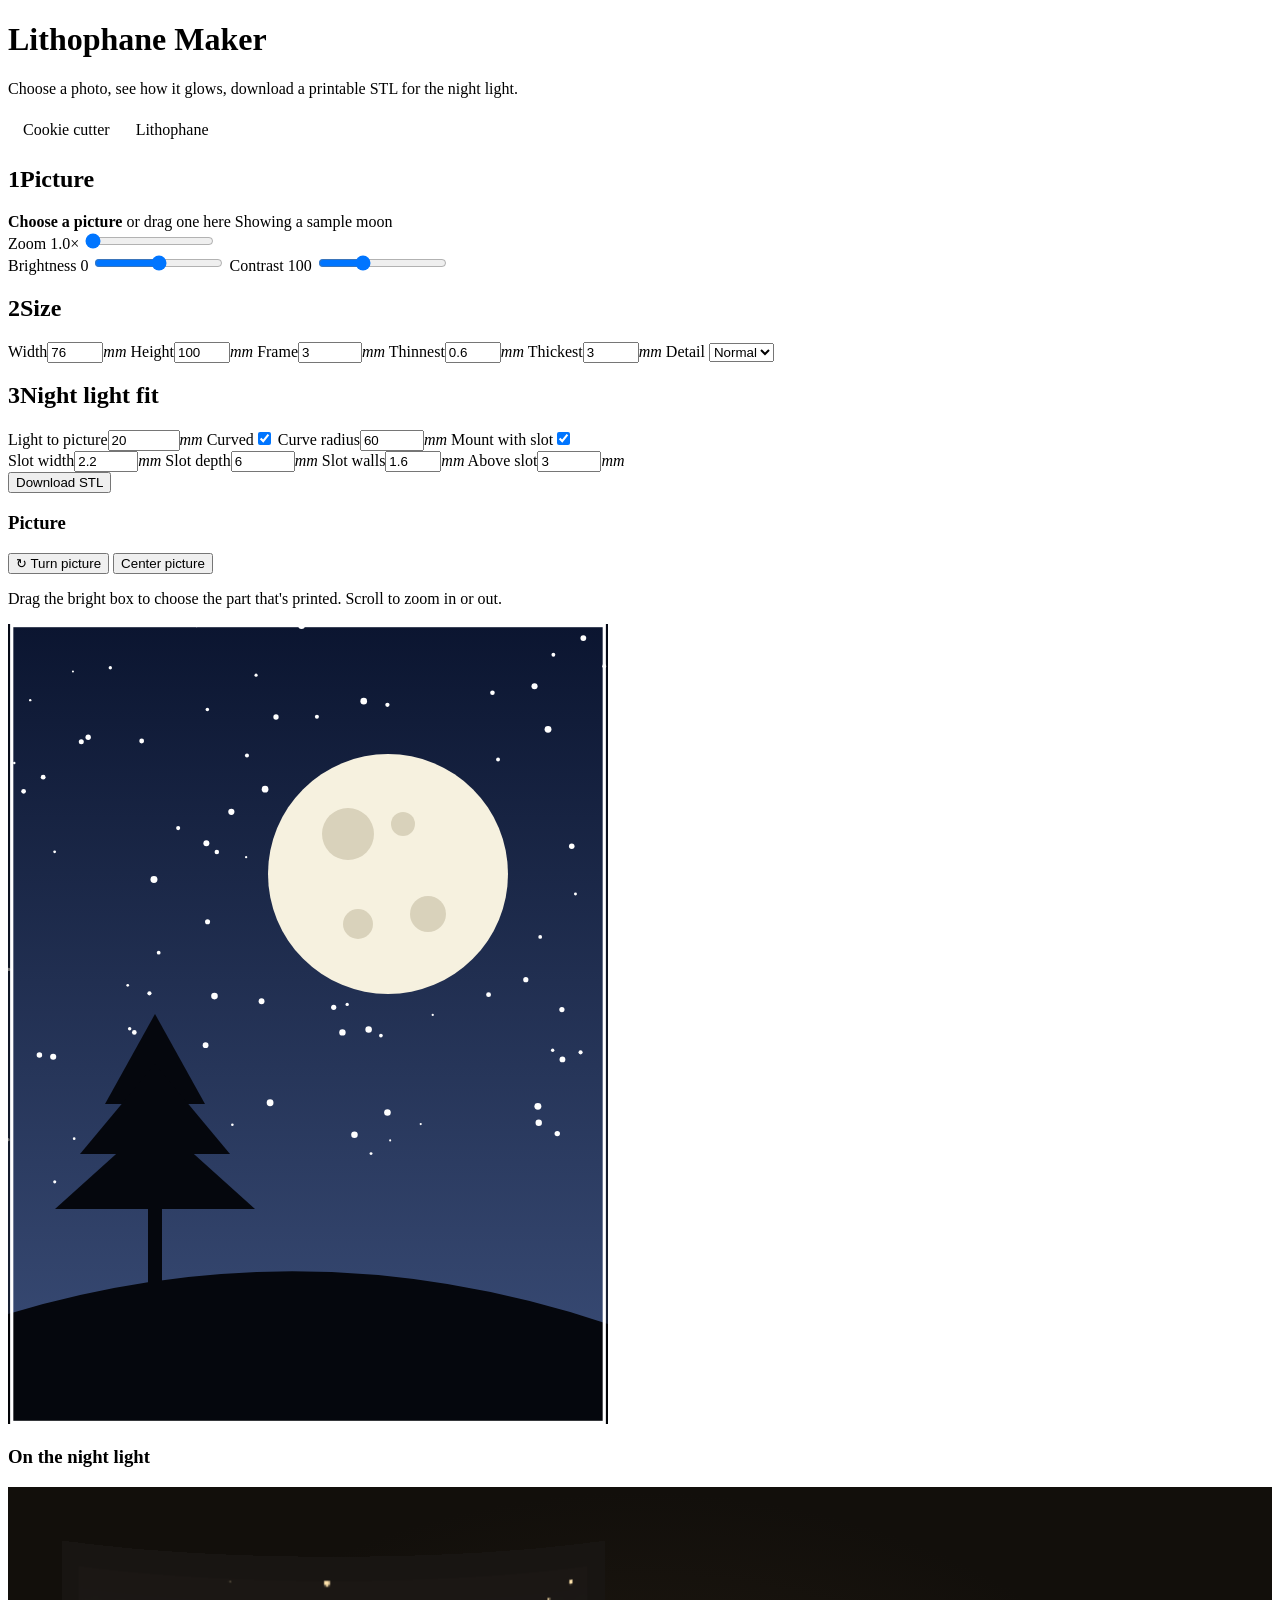
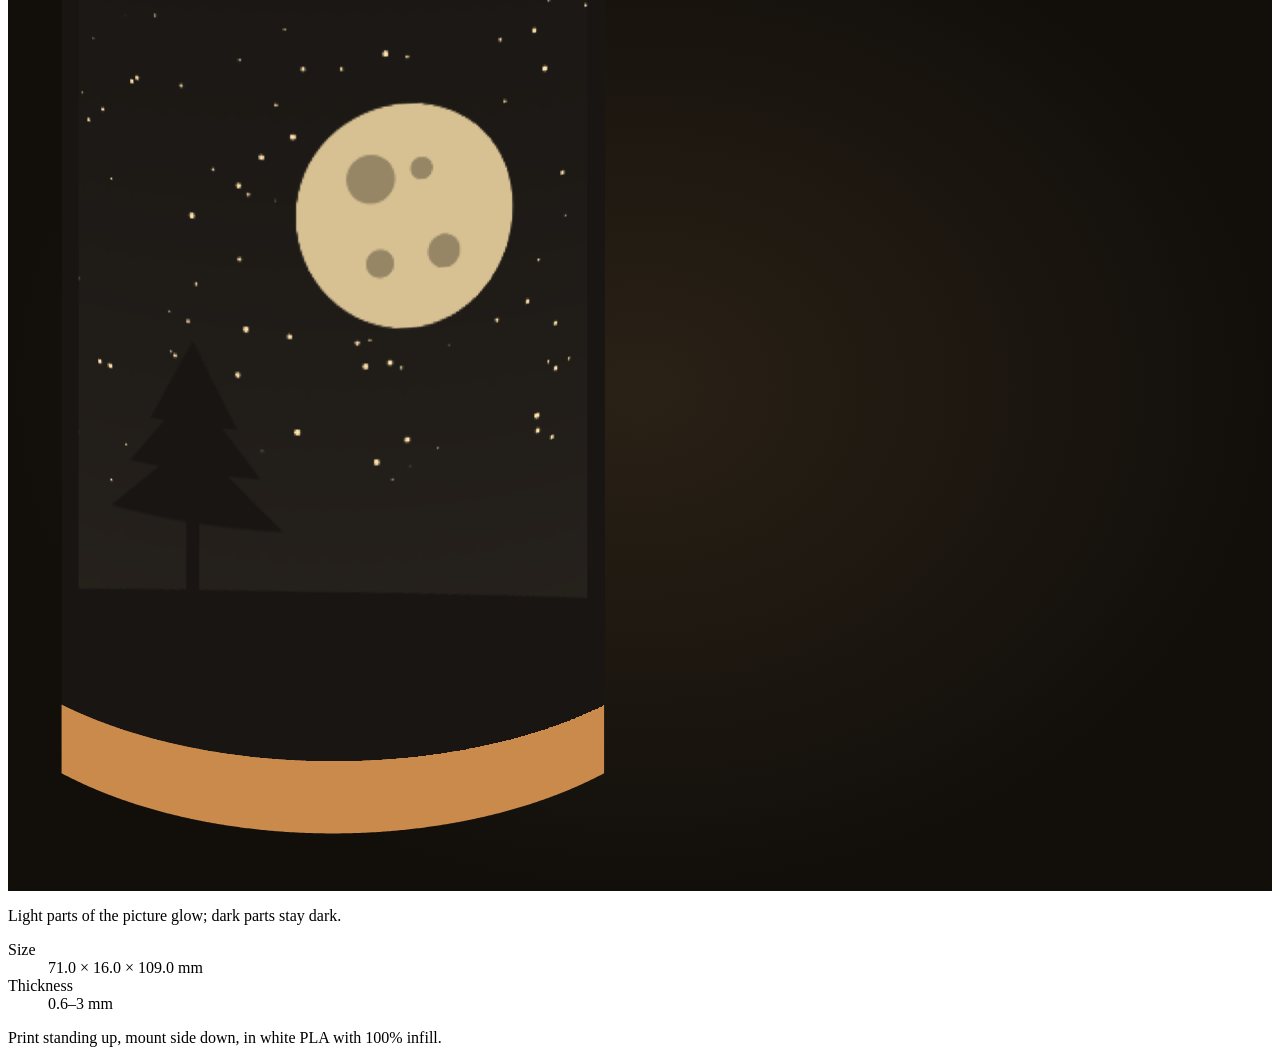
==== Lithophane Maker.html @ f0fc5859 "Add the Lithophane Maker and a menu to switch makers; rename to Print Workshop - New page, Lithophan" ====
<!doctype html>
<html lang="en">
<head>
<meta charset="utf-8">
<meta name="viewport" content="width=device-width, initial-scale=1">
<title>Lithophane Maker</title>
<link rel="preconnect" href="https://fonts.googleapis.com">
<link rel="stylesheet" href="https://fonts.googleapis.com/css2?family=Fraunces:opsz,wght@9..144,500;9..144,700&family=Figtree:wght@400;500;600&family=IBM+Plex+Mono:wght@400;500&display=swap">
<link rel="stylesheet" href="styles.css">
<link rel="stylesheet" href="menu.css">
<link rel="stylesheet" href="lithophane.css">
</head>
<body>
<header class="top">
  <h1>Lithophane Maker</h1>
  <p>Choose a photo, see how it glows, download a printable STL for the night light.</p>
  <nav class="apps" aria-label="Choose a maker">
    <a href="Cookie%20Cutter%20Maker.html">Cookie cutter</a>
    <a href="Lithophane%20Maker.html" aria-current="page">Lithophane</a>
  </nav>
</header>

<main class="layout">
  <!-- Controls -->
  <aside class="controls">
    <section class="step" id="pictureControls">
      <h2><span class="num">1</span>Picture</h2>
      <div class="drop" id="drop" tabindex="0" role="button" aria-label="Choose a picture">
        <img id="thumb" alt="" hidden>
        <div>
          <strong>Choose a picture</strong> <span>or drag one here</span>
          <span id="fname" class="fname">Showing a sample moon</span>
        </div>
      </div>
      <input type="file" id="file" accept="image/*" hidden>

      <label class="field" for="zoom"><span>Zoom <output id="zoomVal">1.0×</output></span>
        <input type="range" id="zoom" min="100" max="400" value="100">
      </label>
      <div class="grid2">
        <label class="field" for="brightness"><span>Brightness <output id="brightVal">0</output></span>
          <input type="range" id="brightness" min="-40" max="40" value="0">
        </label>
        <label class="field" for="contrast"><span>Contrast <output id="contrastVal">100</output></span>
          <input type="range" id="contrast" min="50" max="200" value="100">
        </label>
      </div>
    </section>

    <section class="step" id="sizeControls">
      <h2><span class="num">2</span>Size</h2>
      <div class="grid3">
        <label class="field" for="width"><span>Width</span><span class="unit"><input type="number" id="width" value="76" min="20" max="250" step="1"><i>mm</i></span></label>
        <label class="field" for="height"><span>Height</span><span class="unit"><input type="number" id="height" value="100" min="20" max="250" step="1"><i>mm</i></span></label>
        <label class="field" for="frame"><span>Frame</span><span class="unit"><input type="number" id="frame" value="3" min="0" max="20" step="0.5"><i>mm</i></span></label>
        <label class="field" for="minT" title="Thickness of the brightest parts of the picture"><span>Thinnest</span><span class="unit"><input type="number" id="minT" value="0.6" min="0.3" max="3" step="0.1"><i>mm</i></span></label>
        <label class="field" for="maxT" title="Thickness of the darkest parts of the picture, and of the frame"><span>Thickest</span><span class="unit"><input type="number" id="maxT" value="3" min="1" max="8" step="0.1"><i>mm</i></span></label>
        <label class="field" for="res"><span>Detail</span>
          <select id="res"><option value="0.15">Fine</option><option value="0.2" selected>Normal</option><option value="0.3">Draft</option></select>
        </label>
      </div>
    </section>

    <section class="step" id="fitControls">
      <h2><span class="num">3</span>Night light fit</h2>
      <label class="field" for="distance" title="From the middle of the light to the front of the picture"><span>Light to picture</span><span class="unit"><input type="number" id="distance" value="20" min="0" max="150" step="0.5"><i>mm</i></span></label>
      <label class="switch" title="Bends the picture around the light. Turn off for a flat picture."><span>Curved</span><input type="checkbox" role="switch" id="curved" checked></label>
      <label class="field" for="radius" id="radiusField" title="Smaller bends more; larger is flatter"><span>Curve radius</span><span class="unit"><input type="number" id="radius" value="60" min="10" max="1000" step="1"><i>mm</i></span></label>
      <label class="switch" title="A strip along the bottom with a slot that slides onto the night light."><span>Mount with slot</span><input type="checkbox" role="switch" id="mountOn" checked></label>
      <div id="mountControls" class="grid2">
        <label class="field" for="slotW"><span>Slot width</span><span class="unit"><input type="number" id="slotW" value="2.2" min="0.5" max="10" step="0.1"><i>mm</i></span></label>
        <label class="field" for="slotD" title="How far the night light goes up into the slot"><span>Slot depth</span><span class="unit"><input type="number" id="slotD" value="6" min="1" max="30" step="0.5"><i>mm</i></span></label>
        <label class="field" for="slotWall" title="Plastic on each side of the slot"><span>Slot walls</span><span class="unit"><input type="number" id="slotWall" value="1.6" min="0.8" max="5" step="0.1"><i>mm</i></span></label>
        <label class="field" for="adapter" title="Solid plastic between the top of the slot and the picture"><span>Above slot</span><span class="unit"><input type="number" id="adapter" value="3" min="0.5" max="20" step="0.5"><i>mm</i></span></label>
      </div>
    </section>

    <section class="step save">
      <button class="primary" id="save" type="button">Download STL</button>
      <p class="saved" id="saved"></p>
      <p class="err" id="err" role="alert" hidden></p>
    </section>
  </aside>

  <!-- Previews -->
  <section class="view">
    <header>
      <h3>Picture</h3>
      <div class="toolbar">
        <button class="ghost small" id="turn" type="button" title="Turn the picture a quarter turn clockwise">↻ Turn picture</button>
        <button class="ghost small" id="center" type="button" title="Put the box back in the middle of the picture">Center picture</button>
      </div>
      <p class="hint full">Drag the bright box to choose the part that's printed. Scroll to zoom in or out.</p>
    </header>
    <div class="canvas-box checker drag"><canvas id="photo"></canvas></div>
  </section>

  <section class="view">
    <header><h3>On the night light</h3></header>
    <div class="canvas-box night"><canvas id="onLight"></canvas></div>
    <footer>
      <p class="hint">Light parts of the picture glow; dark parts stay dark.</p>
      <dl class="stats" id="stats"></dl>
      <p class="hint">Print standing up, mount side down, in white PLA with 100% infill.</p>
    </footer>
  </section>
</main>

<script src="js/lithophane/picture.js"></script>
<script src="js/lithophane/thickness.js"></script>
<script src="js/lithophane/mesh.js"></script>
<script src="js/lithophane/stl.js"></script>
<script src="js/lithophane/preview.js"></script>
<script src="js/lithophane/app.js"></script>
</body>
</html>
---- menu.css ----
/* The menu in the page header that switches between the makers. Shared by every maker page,
   on top of styles.css. */
.apps {
  margin-left: auto; align-self: center;
  display: flex; gap: 2px; padding: 3px;
  background: var(--panel); border: 1px solid var(--line); border-radius: 9px;
}
.apps a {
  padding: 4px 12px; border-radius: 6px;
  font: 600 13px var(--font-body); color: var(--muted); text-decoration: none; white-space: nowrap;
}
.apps a:hover { color: var(--ink); background: var(--field); }
.apps a[aria-current="page"] { background: var(--ink); color: var(--panel); }
---- lithophane.css ----
/* The Lithophane Maker's own colors, on top of styles.css (shared with the Cookie Cutter Maker).
   Both previews sit on a dark "night" background. */
:root {
  --night: #120f0b;
  --night-glow: #2a2116;
  --mount: #c98a4b;
}
@media (prefers-color-scheme: dark) {
  :root:not([data-theme="light"]) { --night: #0b0907; --night-glow: #201a12; --mount: #b77a3e; }
}
:root[data-theme="dark"] { --night: #0b0907; --night-glow: #201a12; --mount: #b77a3e; }

.night { background: radial-gradient(ellipse at center, var(--night-glow) 0%, var(--night) 70%); }
.drag canvas { cursor: grab; touch-action: none; } /* touch-action: dragging moves the picture instead of scrolling */
.drag canvas.dragging { cursor: grabbing; }
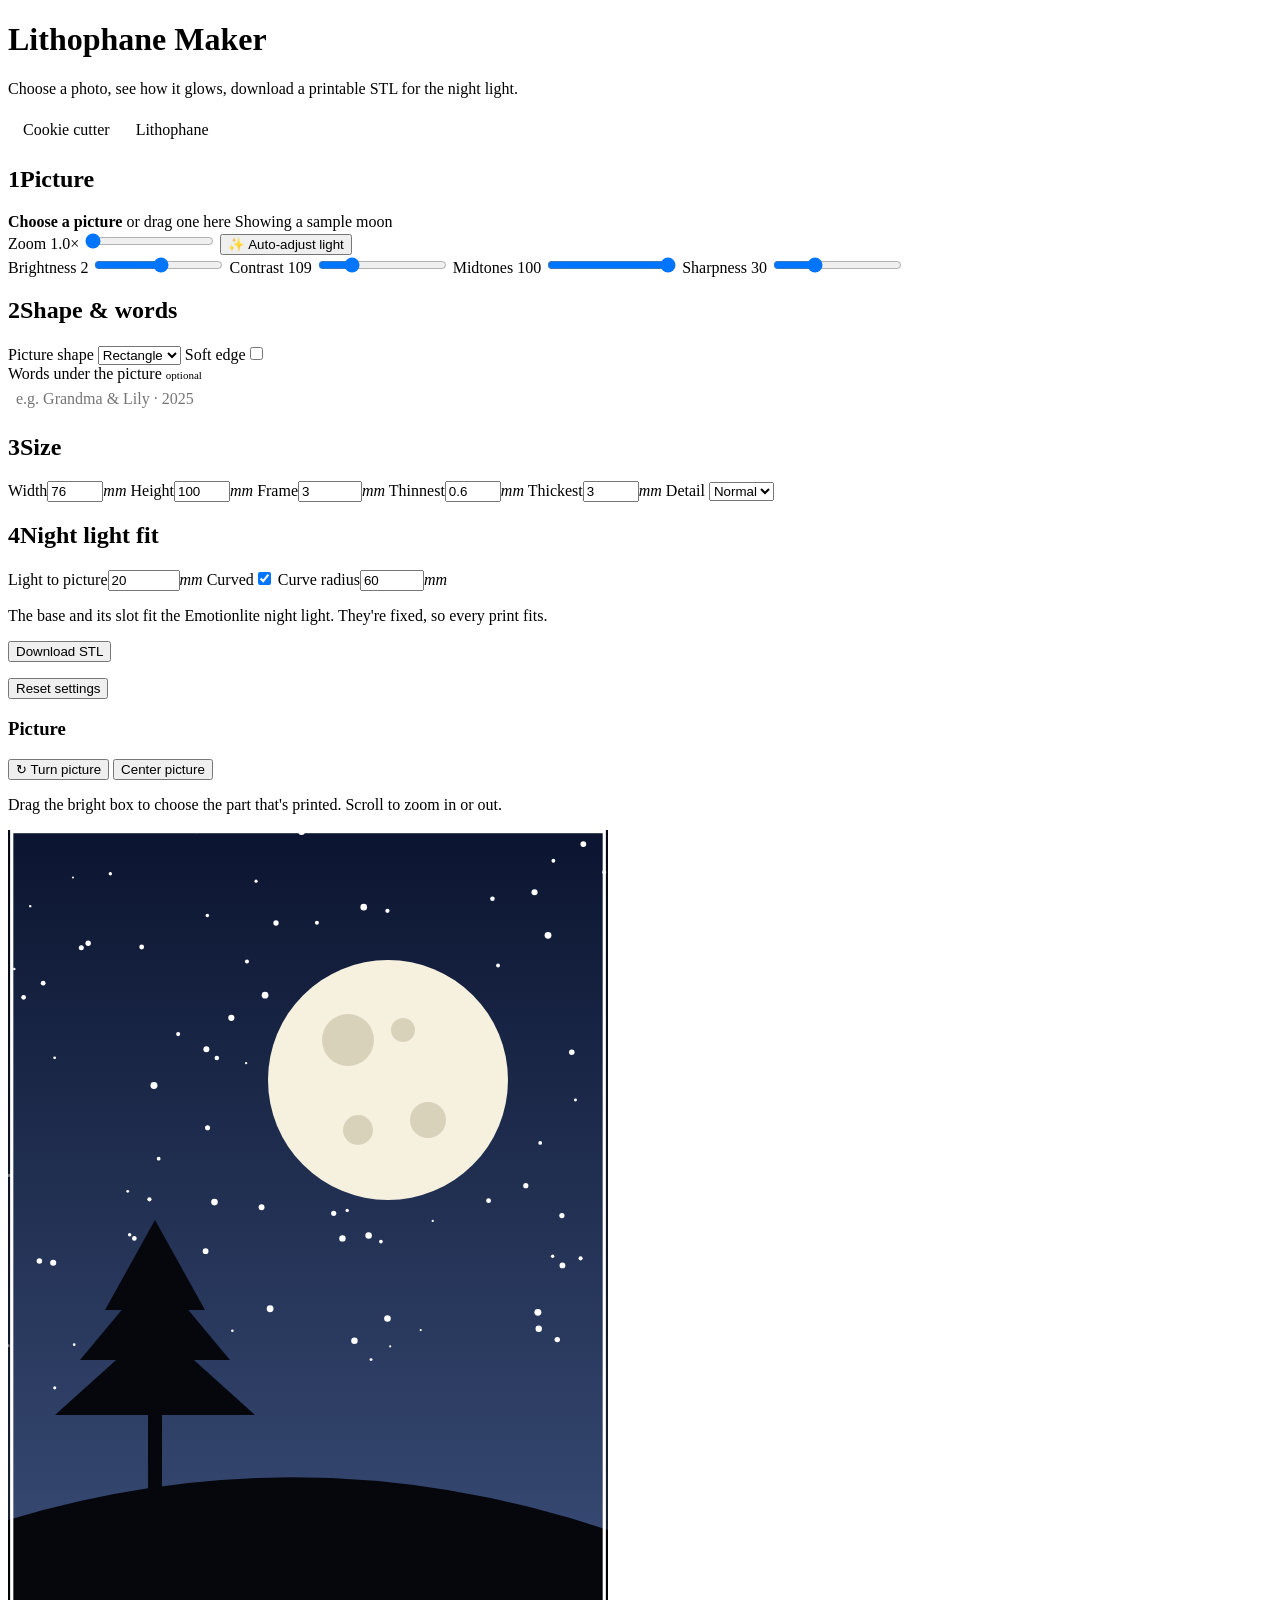
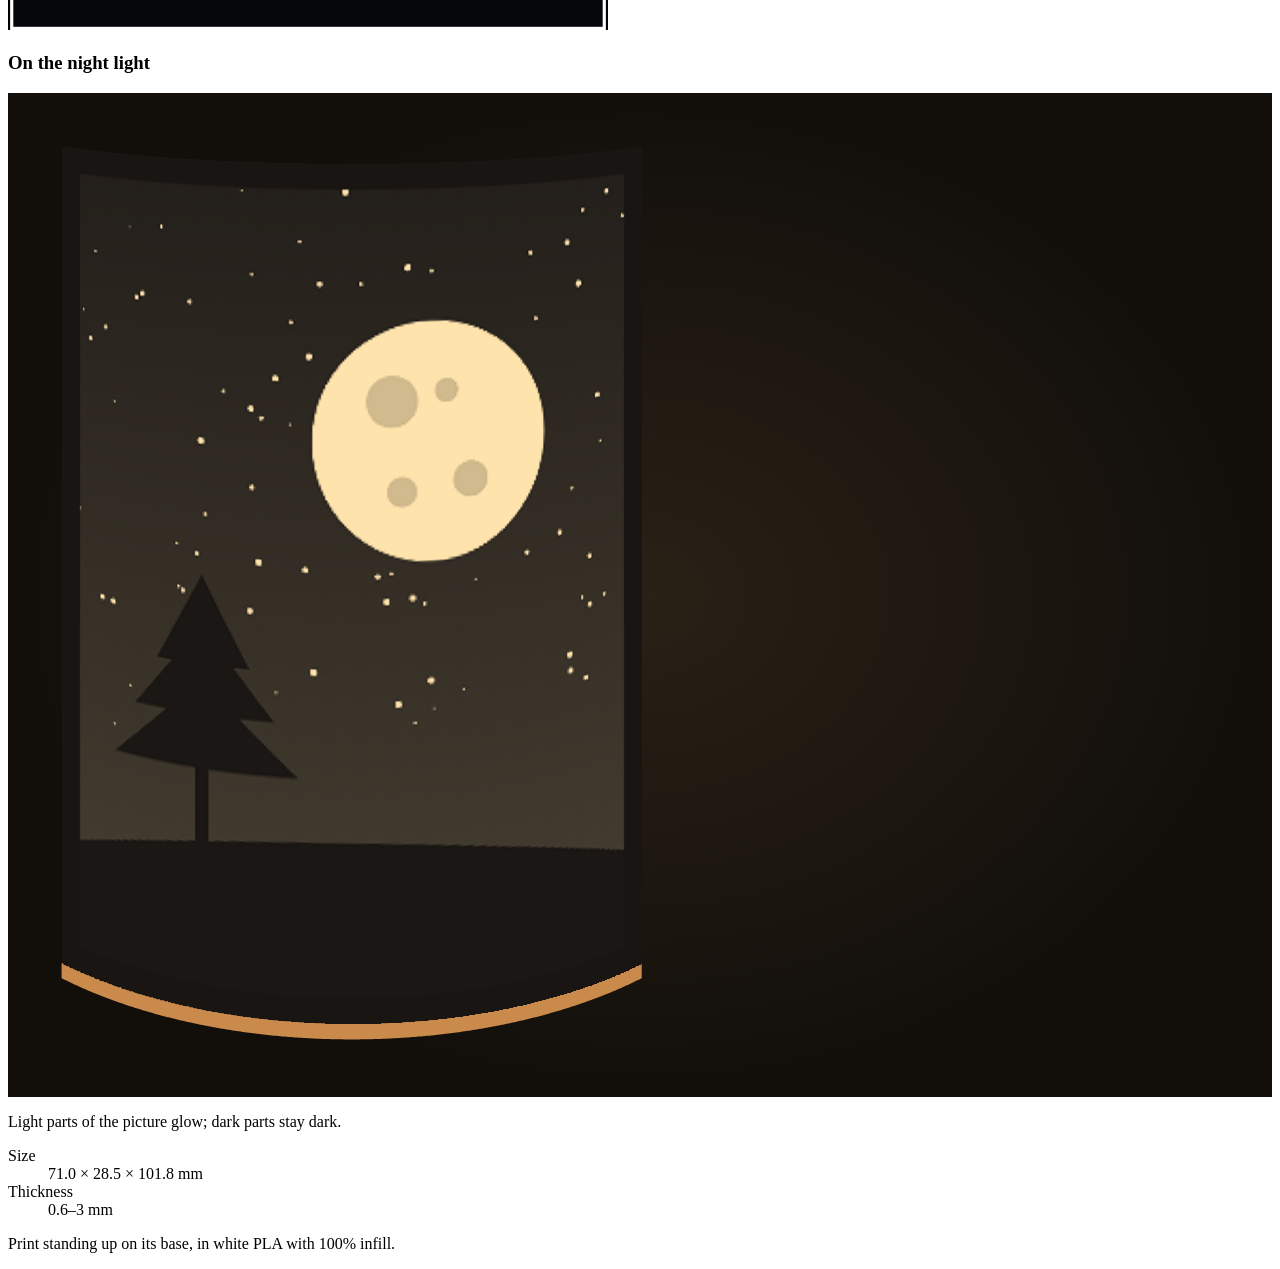
==== commit 3580bb05: "Lithophane: night light base, portrait features; remember settings Base that attaches to the night l" ====
--- a/Lithophane Maker.html
+++ b/Lithophane Maker.html
@@ -35,20 +35,40 @@
       <input type="file" id="file" accept="image/*" hidden>
 
       <label class="field" for="zoom"><span>Zoom <output id="zoomVal">1.0×</output></span>
-        <input type="range" id="zoom" min="100" max="400" value="100">
+        <input type="range" id="zoom" min="100" max="400" value="100" data-forget>
       </label>
+      <button class="ghost" id="auto" type="button" title="Sets Brightness, Contrast and Midtones for this picture. Done for you when you choose a picture.">✨ Auto-adjust light</button>
       <div class="grid2">
         <label class="field" for="brightness"><span>Brightness <output id="brightVal">0</output></span>
-          <input type="range" id="brightness" min="-40" max="40" value="0">
+          <input type="range" id="brightness" min="-60" max="60" value="0" data-forget>
         </label>
         <label class="field" for="contrast"><span>Contrast <output id="contrastVal">100</output></span>
-          <input type="range" id="contrast" min="50" max="200" value="100">
+          <input type="range" id="contrast" min="50" max="300" value="100" data-forget>
+        </label>
+        <label class="field" for="midtones" title="Lightens or darkens faces and other middle greys, without changing black and white"><span>Midtones <output id="midVal">0</output></span>
+          <input type="range" id="midtones" min="-100" max="100" value="0" data-forget>
+        </label>
+        <label class="field" for="sharpness" title="Makes eyes, hair and edges crisper"><span>Sharpness <output id="sharpVal">30</output></span>
+          <input type="range" id="sharpness" min="0" max="100" value="30">
         </label>
       </div>
     </section>
 
+    <section class="step" id="shapeControls">
+      <h2><span class="num">2</span>Shape &amp; words</h2>
+      <div class="grid2">
+        <label class="field" for="shape"><span>Picture shape</span>
+          <select id="shape"><option value="rect" selected>Rectangle</option><option value="oval">Oval</option><option value="heart">Heart</option></select>
+        </label>
+        <label class="switch" title="Fades the picture into the frame instead of a sharp edge"><span>Soft edge</span><input type="checkbox" role="switch" id="soft"></label>
+      </div>
+      <label class="field" for="text"><span>Words under the picture <small>optional</small></span>
+        <input type="text" id="text" maxlength="40" placeholder="e.g. Grandma &amp; Lily · 2025" data-forget>
+      </label>
+    </section>
+
     <section class="step" id="sizeControls">
-      <h2><span class="num">2</span>Size</h2>
+      <h2><span class="num">3</span>Size</h2>
       <div class="grid3">
         <label class="field" for="width"><span>Width</span><span class="unit"><input type="number" id="width" value="76" min="20" max="250" step="1"><i>mm</i></span></label>
         <label class="field" for="height"><span>Height</span><span class="unit"><input type="number" id="height" value="100" min="20" max="250" step="1"><i>mm</i></span></label>
@@ -62,23 +82,18 @@
     </section>
 
     <section class="step" id="fitControls">
-      <h2><span class="num">3</span>Night light fit</h2>
+      <h2><span class="num">4</span>Night light fit</h2>
       <label class="field" for="distance" title="From the middle of the light to the front of the picture"><span>Light to picture</span><span class="unit"><input type="number" id="distance" value="20" min="0" max="150" step="0.5"><i>mm</i></span></label>
       <label class="switch" title="Bends the picture around the light. Turn off for a flat picture."><span>Curved</span><input type="checkbox" role="switch" id="curved" checked></label>
       <label class="field" for="radius" id="radiusField" title="Smaller bends more; larger is flatter"><span>Curve radius</span><span class="unit"><input type="number" id="radius" value="60" min="10" max="1000" step="1"><i>mm</i></span></label>
-      <label class="switch" title="A strip along the bottom with a slot that slides onto the night light."><span>Mount with slot</span><input type="checkbox" role="switch" id="mountOn" checked></label>
-      <div id="mountControls" class="grid2">
-        <label class="field" for="slotW"><span>Slot width</span><span class="unit"><input type="number" id="slotW" value="2.2" min="0.5" max="10" step="0.1"><i>mm</i></span></label>
-        <label class="field" for="slotD" title="How far the night light goes up into the slot"><span>Slot depth</span><span class="unit"><input type="number" id="slotD" value="6" min="1" max="30" step="0.5"><i>mm</i></span></label>
-        <label class="field" for="slotWall" title="Plastic on each side of the slot"><span>Slot walls</span><span class="unit"><input type="number" id="slotWall" value="1.6" min="0.8" max="5" step="0.1"><i>mm</i></span></label>
-        <label class="field" for="adapter" title="Solid plastic between the top of the slot and the picture"><span>Above slot</span><span class="unit"><input type="number" id="adapter" value="3" min="0.5" max="20" step="0.5"><i>mm</i></span></label>
-      </div>
+      <p class="hint">The base and its slot fit the Emotionlite night light. They're fixed, so every print fits.</p>
     </section>
 
     <section class="step save">
       <button class="primary" id="save" type="button">Download STL</button>
       <p class="saved" id="saved"></p>
       <p class="err" id="err" role="alert" hidden></p>
+      <button class="ghost small reset" id="resetSettings" type="button" title="Your settings are remembered on this computer. This puts back the original ones.">Reset settings</button>
     </section>
   </aside>
 
@@ -101,16 +116,18 @@
     <footer>
       <p class="hint">Light parts of the picture glow; dark parts stay dark.</p>
       <dl class="stats" id="stats"></dl>
-      <p class="hint">Print standing up, mount side down, in white PLA with 100% infill.</p>
+      <p class="hint">Print standing up on its base, in white PLA with 100% infill.</p>
     </footer>
   </section>
 </main>
 
 <script src="js/lithophane/picture.js"></script>
+<script src="js/lithophane/shapes.js"></script>
 <script src="js/lithophane/thickness.js"></script>
 <script src="js/lithophane/mesh.js"></script>
 <script src="js/lithophane/stl.js"></script>
 <script src="js/lithophane/preview.js"></script>
 <script src="js/lithophane/app.js"></script>
+<script src="js/remember.js"></script>
 </body>
 </html>
--- a/menu.css
+++ b/menu.css
@@ -1,5 +1,5 @@
-/* The menu in the page header that switches between the makers. Shared by every maker page,
-   on top of styles.css. */
+/* Shared by every maker page, on top of styles.css: the menu in the page header that switches
+   between the makers, and the Reset settings button (js/remember.js). */
 .apps {
   margin-left: auto; align-self: center;
   display: flex; gap: 2px; padding: 3px;
@@ -11,3 +11,4 @@
 }
 .apps a:hover { color: var(--ink); background: var(--field); }
 .apps a[aria-current="page"] { background: var(--ink); color: var(--panel); }
+.step.save .reset { justify-self: center; }
--- a/lithophane.css
+++ b/lithophane.css
@@ -11,5 +11,13 @@
 :root[data-theme="dark"] { --night: #0b0907; --night-glow: #201a12; --mount: #b77a3e; }
 
 .night { background: radial-gradient(ellipse at center, var(--night-glow) 0%, var(--night) 70%); }
+/* a text box, styled like styles.css's number boxes */
+input[type=text] {
+  width: 100%; min-width: 0; height: 32px; padding: 0 8px;
+  border: 1px solid var(--line); border-radius: 7px;
+  background: var(--field); color: var(--ink); font: 500 13px var(--font-body);
+}
+.field small { font-size: 11px; }
+
 .drag canvas { cursor: grab; touch-action: none; } /* touch-action: dragging moves the picture instead of scrolling */
 .drag canvas.dragging { cursor: grabbing; }
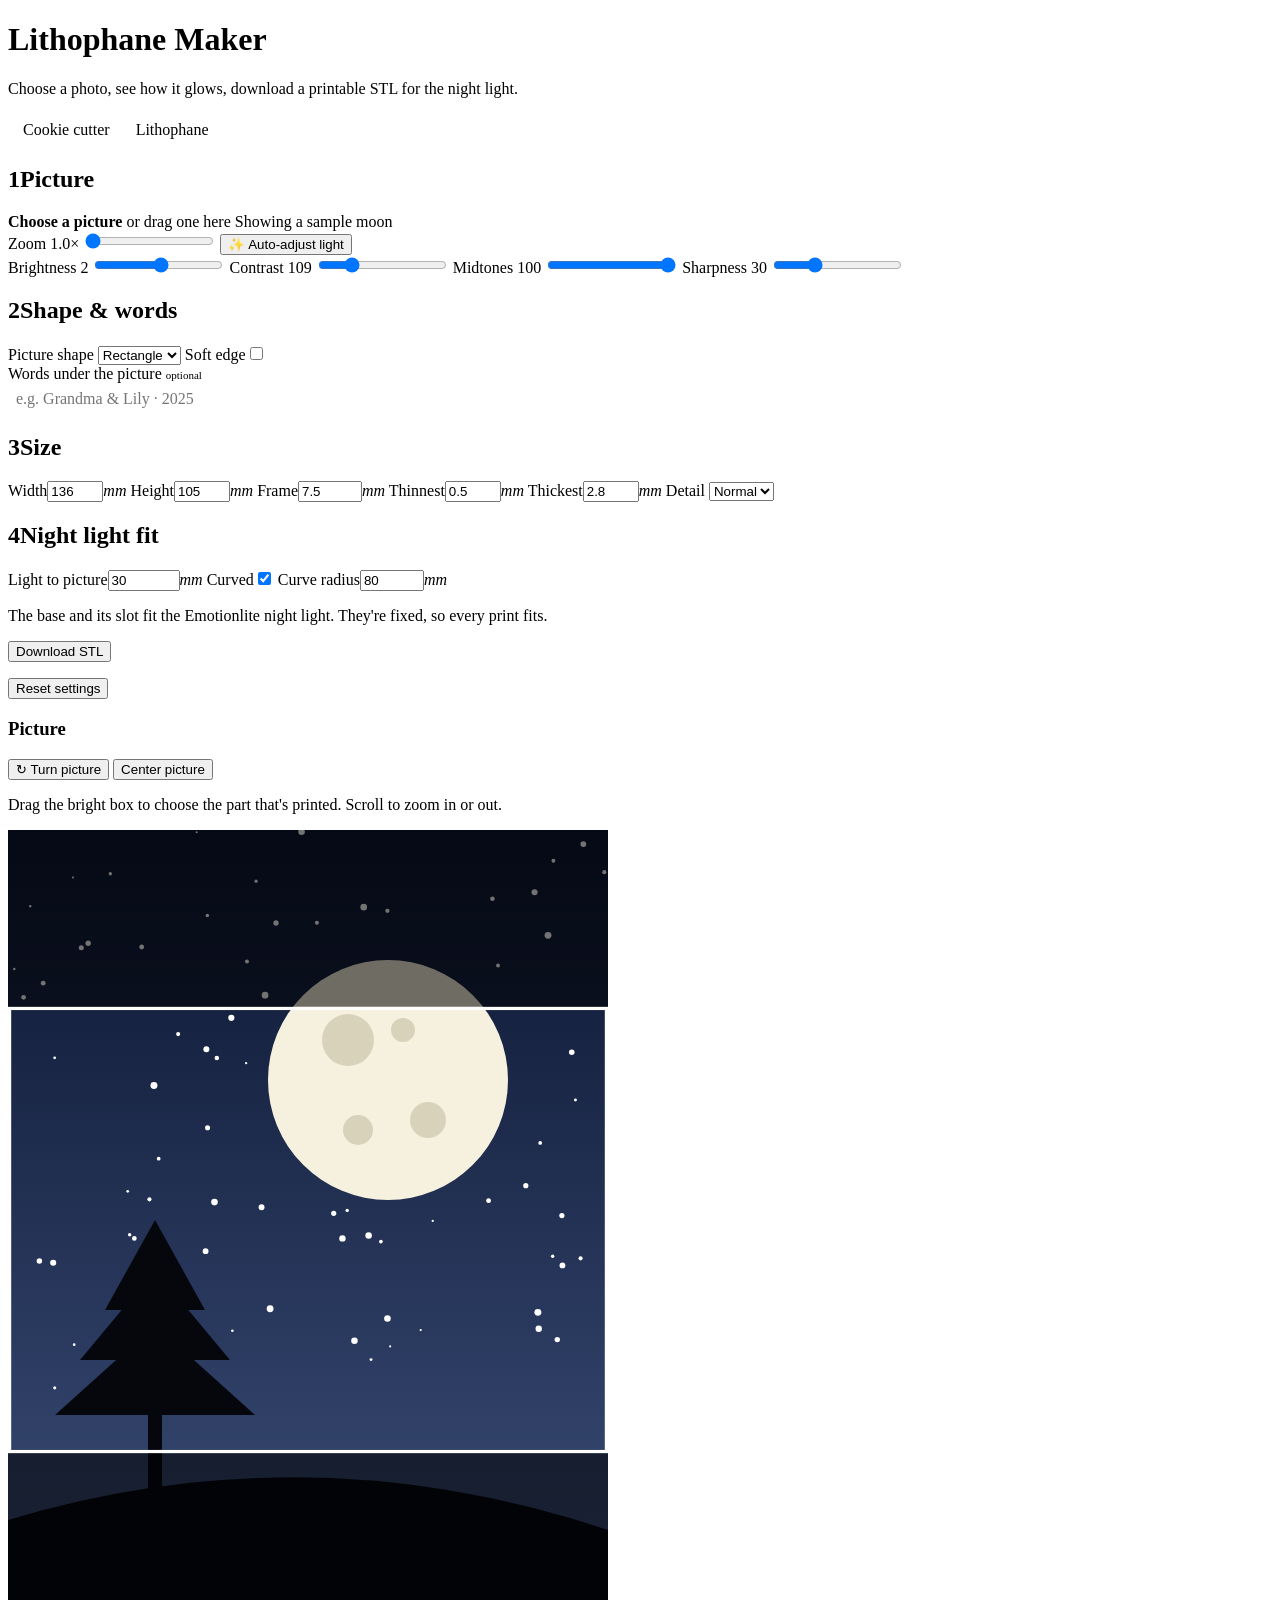
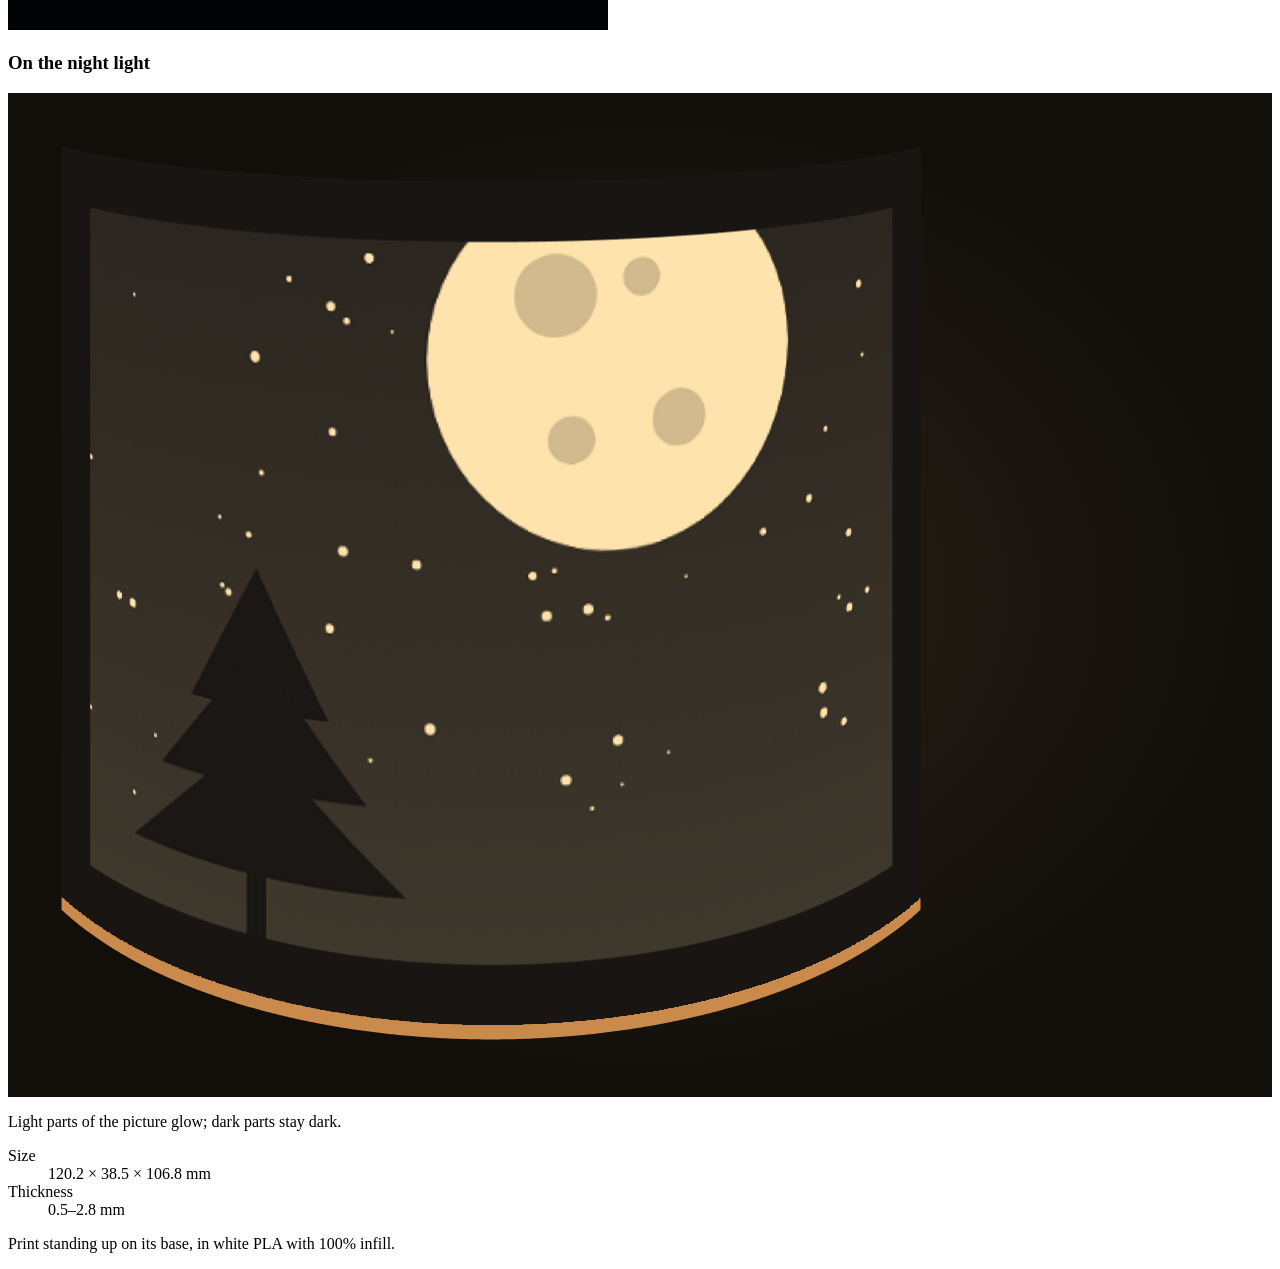
==== commit 51e929af: "Lithophane: change default settings Co-Authored-By: Claude Opus 5.5 <noreply@anthropic.com>" ====
--- a/Lithophane Maker.html
+++ b/Lithophane Maker.html
@@ -70,22 +70,22 @@
     <section class="step" id="sizeControls">
       <h2><span class="num">3</span>Size</h2>
       <div class="grid3">
-        <label class="field" for="width"><span>Width</span><span class="unit"><input type="number" id="width" value="76" min="20" max="250" step="1"><i>mm</i></span></label>
-        <label class="field" for="height"><span>Height</span><span class="unit"><input type="number" id="height" value="100" min="20" max="250" step="1"><i>mm</i></span></label>
-        <label class="field" for="frame"><span>Frame</span><span class="unit"><input type="number" id="frame" value="3" min="0" max="20" step="0.5"><i>mm</i></span></label>
-        <label class="field" for="minT" title="Thickness of the brightest parts of the picture"><span>Thinnest</span><span class="unit"><input type="number" id="minT" value="0.6" min="0.3" max="3" step="0.1"><i>mm</i></span></label>
-        <label class="field" for="maxT" title="Thickness of the darkest parts of the picture, and of the frame"><span>Thickest</span><span class="unit"><input type="number" id="maxT" value="3" min="1" max="8" step="0.1"><i>mm</i></span></label>
+        <label class="field" for="width"><span>Width</span><span class="unit"><input type="number" id="width" value="136" min="20" max="250" step="1"><i>mm</i></span></label>
+        <label class="field" for="height"><span>Height</span><span class="unit"><input type="number" id="height" value="105" min="20" max="250" step="1"><i>mm</i></span></label>
+        <label class="field" for="frame"><span>Frame</span><span class="unit"><input type="number" id="frame" value="7.5" min="0" max="20" step="0.5"><i>mm</i></span></label>
+        <label class="field" for="minT" title="Thickness of the brightest parts of the picture"><span>Thinnest</span><span class="unit"><input type="number" id="minT" value="0.5" min="0.3" max="3" step="0.1"><i>mm</i></span></label>
+        <label class="field" for="maxT" title="Thickness of the darkest parts of the picture, and of the frame"><span>Thickest</span><span class="unit"><input type="number" id="maxT" value="2.8" min="1" max="8" step="0.1"><i>mm</i></span></label>
         <label class="field" for="res"><span>Detail</span>
-          <select id="res"><option value="0.15">Fine</option><option value="0.2" selected>Normal</option><option value="0.3">Draft</option></select>
+          <select id="res"><option value="0.15">Fine</option><option value="0.25" selected>Normal</option><option value="0.3">Draft</option></select>
         </label>
       </div>
     </section>
 
     <section class="step" id="fitControls">
       <h2><span class="num">4</span>Night light fit</h2>
-      <label class="field" for="distance" title="From the middle of the light to the front of the picture"><span>Light to picture</span><span class="unit"><input type="number" id="distance" value="20" min="0" max="150" step="0.5"><i>mm</i></span></label>
+      <label class="field" for="distance" title="From the middle of the light to the front of the picture"><span>Light to picture</span><span class="unit"><input type="number" id="distance" value="30" min="0" max="150" step="0.5"><i>mm</i></span></label>
       <label class="switch" title="Bends the picture around the light. Turn off for a flat picture."><span>Curved</span><input type="checkbox" role="switch" id="curved" checked></label>
-      <label class="field" for="radius" id="radiusField" title="Smaller bends more; larger is flatter"><span>Curve radius</span><span class="unit"><input type="number" id="radius" value="60" min="10" max="1000" step="1"><i>mm</i></span></label>
+      <label class="field" for="radius" id="radiusField" title="Smaller bends more; larger is flatter"><span>Curve radius</span><span class="unit"><input type="number" id="radius" value="80" min="10" max="1000" step="1"><i>mm</i></span></label>
       <p class="hint">The base and its slot fit the Emotionlite night light. They're fixed, so every print fits.</p>
     </section>
 
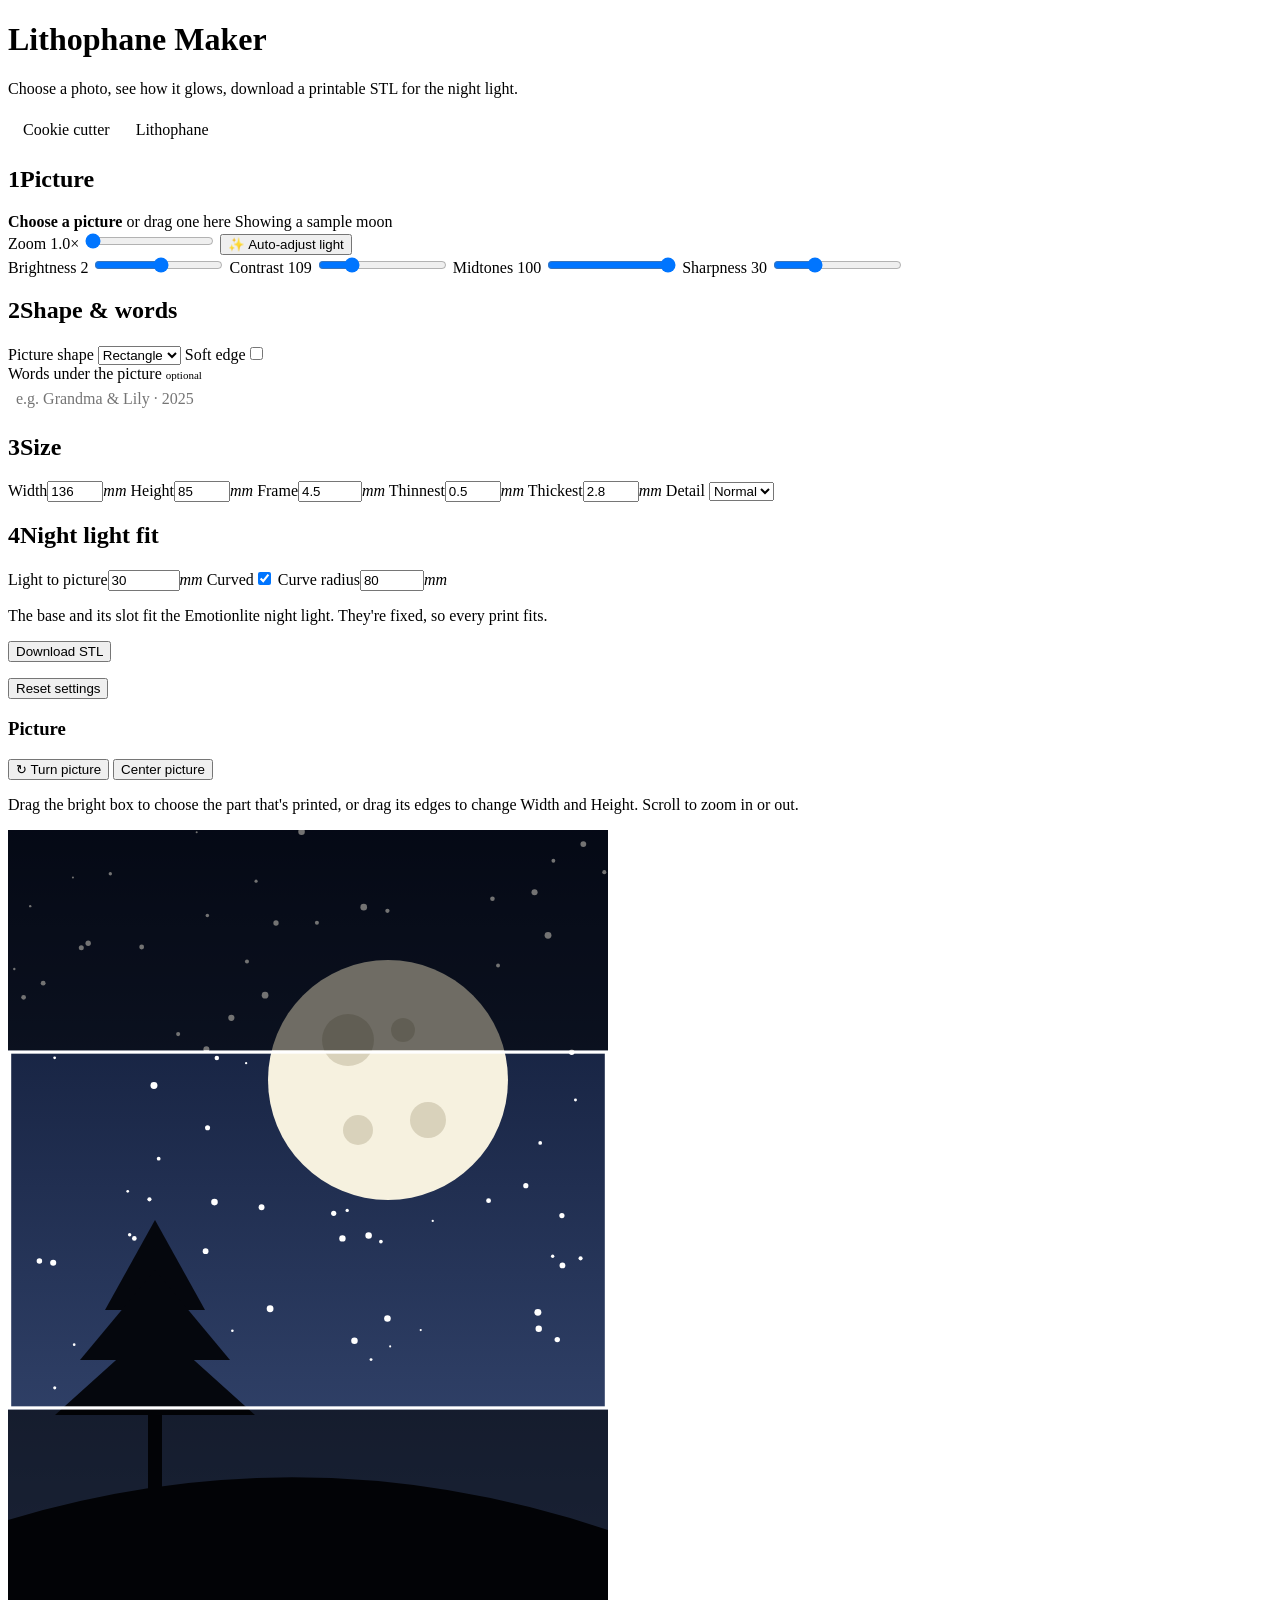
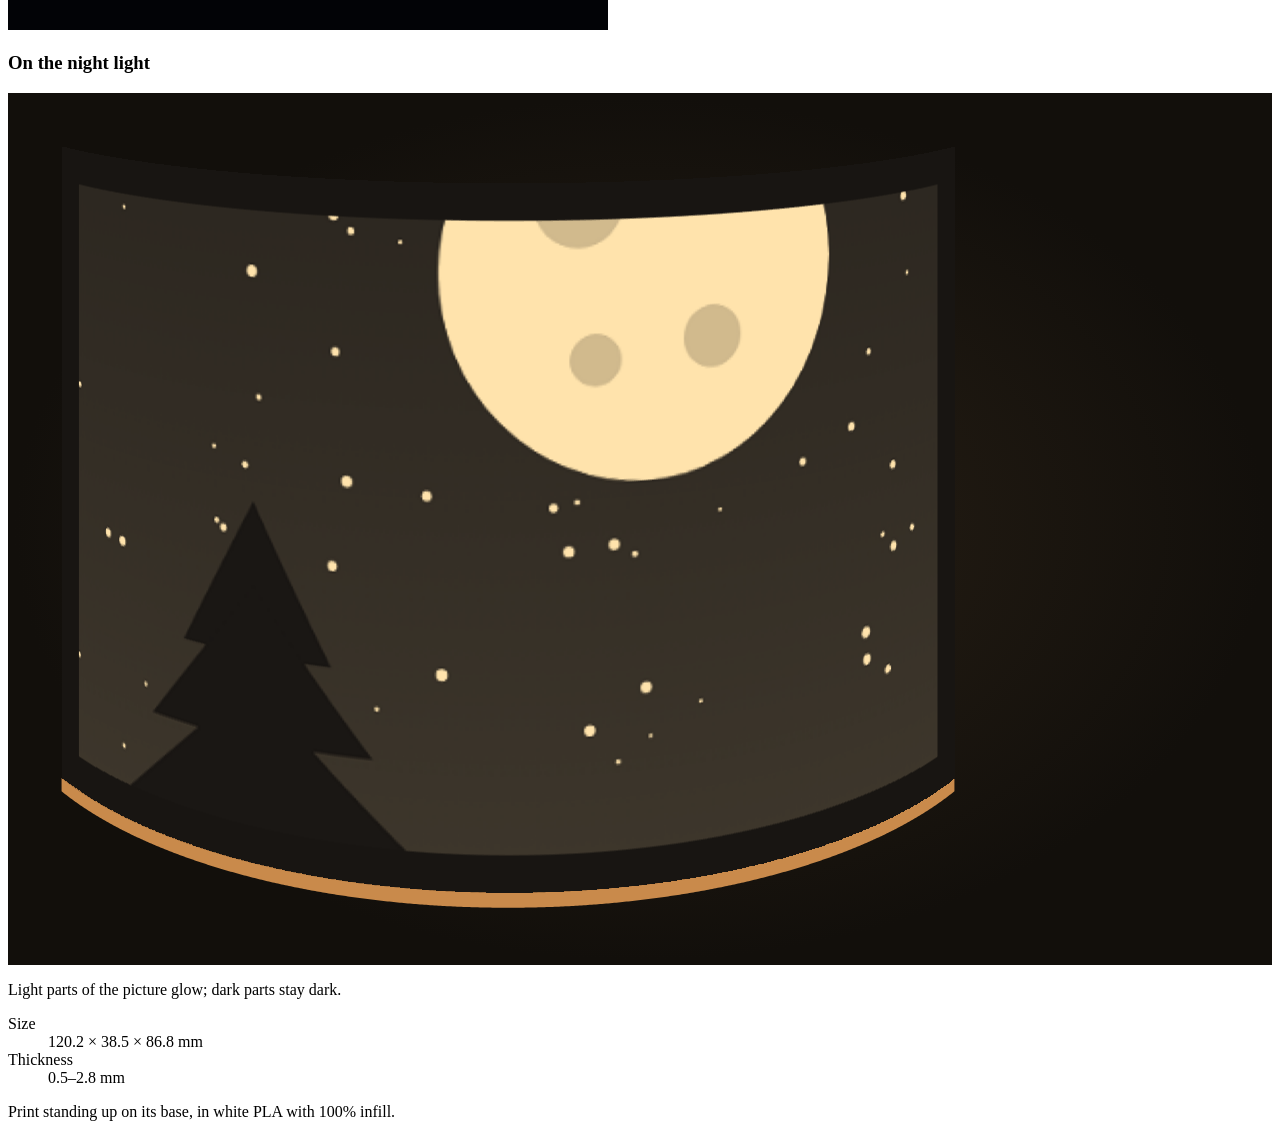
==== commit 00213e1f: "Lithophane: resize by dragging the box, relief on the outside, new defaults Co-Authored-By: Claude O" ====
--- a/Lithophane Maker.html
+++ b/Lithophane Maker.html
@@ -35,7 +35,7 @@
       <input type="file" id="file" accept="image/*" hidden>
 
       <label class="field" for="zoom"><span>Zoom <output id="zoomVal">1.0×</output></span>
-        <input type="range" id="zoom" min="100" max="400" value="100" data-forget>
+        <input type="range" id="zoom" min="100" max="400" step="any" value="100" data-forget>
       </label>
       <button class="ghost" id="auto" type="button" title="Sets Brightness, Contrast and Midtones for this picture. Done for you when you choose a picture.">✨ Auto-adjust light</button>
       <div class="grid2">
@@ -71,8 +71,8 @@
       <h2><span class="num">3</span>Size</h2>
       <div class="grid3">
         <label class="field" for="width"><span>Width</span><span class="unit"><input type="number" id="width" value="136" min="20" max="250" step="1"><i>mm</i></span></label>
-        <label class="field" for="height"><span>Height</span><span class="unit"><input type="number" id="height" value="105" min="20" max="250" step="1"><i>mm</i></span></label>
-        <label class="field" for="frame"><span>Frame</span><span class="unit"><input type="number" id="frame" value="7.5" min="0" max="20" step="0.5"><i>mm</i></span></label>
+        <label class="field" for="height"><span>Height</span><span class="unit"><input type="number" id="height" value="85" min="20" max="250" step="1"><i>mm</i></span></label>
+        <label class="field" for="frame"><span>Frame</span><span class="unit"><input type="number" id="frame" value="4.5" min="0" max="20" step="0.5"><i>mm</i></span></label>
         <label class="field" for="minT" title="Thickness of the brightest parts of the picture"><span>Thinnest</span><span class="unit"><input type="number" id="minT" value="0.5" min="0.3" max="3" step="0.1"><i>mm</i></span></label>
         <label class="field" for="maxT" title="Thickness of the darkest parts of the picture, and of the frame"><span>Thickest</span><span class="unit"><input type="number" id="maxT" value="2.8" min="1" max="8" step="0.1"><i>mm</i></span></label>
         <label class="field" for="res"><span>Detail</span>
@@ -105,7 +105,7 @@
         <button class="ghost small" id="turn" type="button" title="Turn the picture a quarter turn clockwise">↻ Turn picture</button>
         <button class="ghost small" id="center" type="button" title="Put the box back in the middle of the picture">Center picture</button>
       </div>
-      <p class="hint full">Drag the bright box to choose the part that's printed. Scroll to zoom in or out.</p>
+      <p class="hint full">Drag the bright box to choose the part that's printed, or drag its edges to change Width and Height. Scroll to zoom in or out.</p>
     </header>
     <div class="canvas-box checker drag"><canvas id="photo"></canvas></div>
   </section>
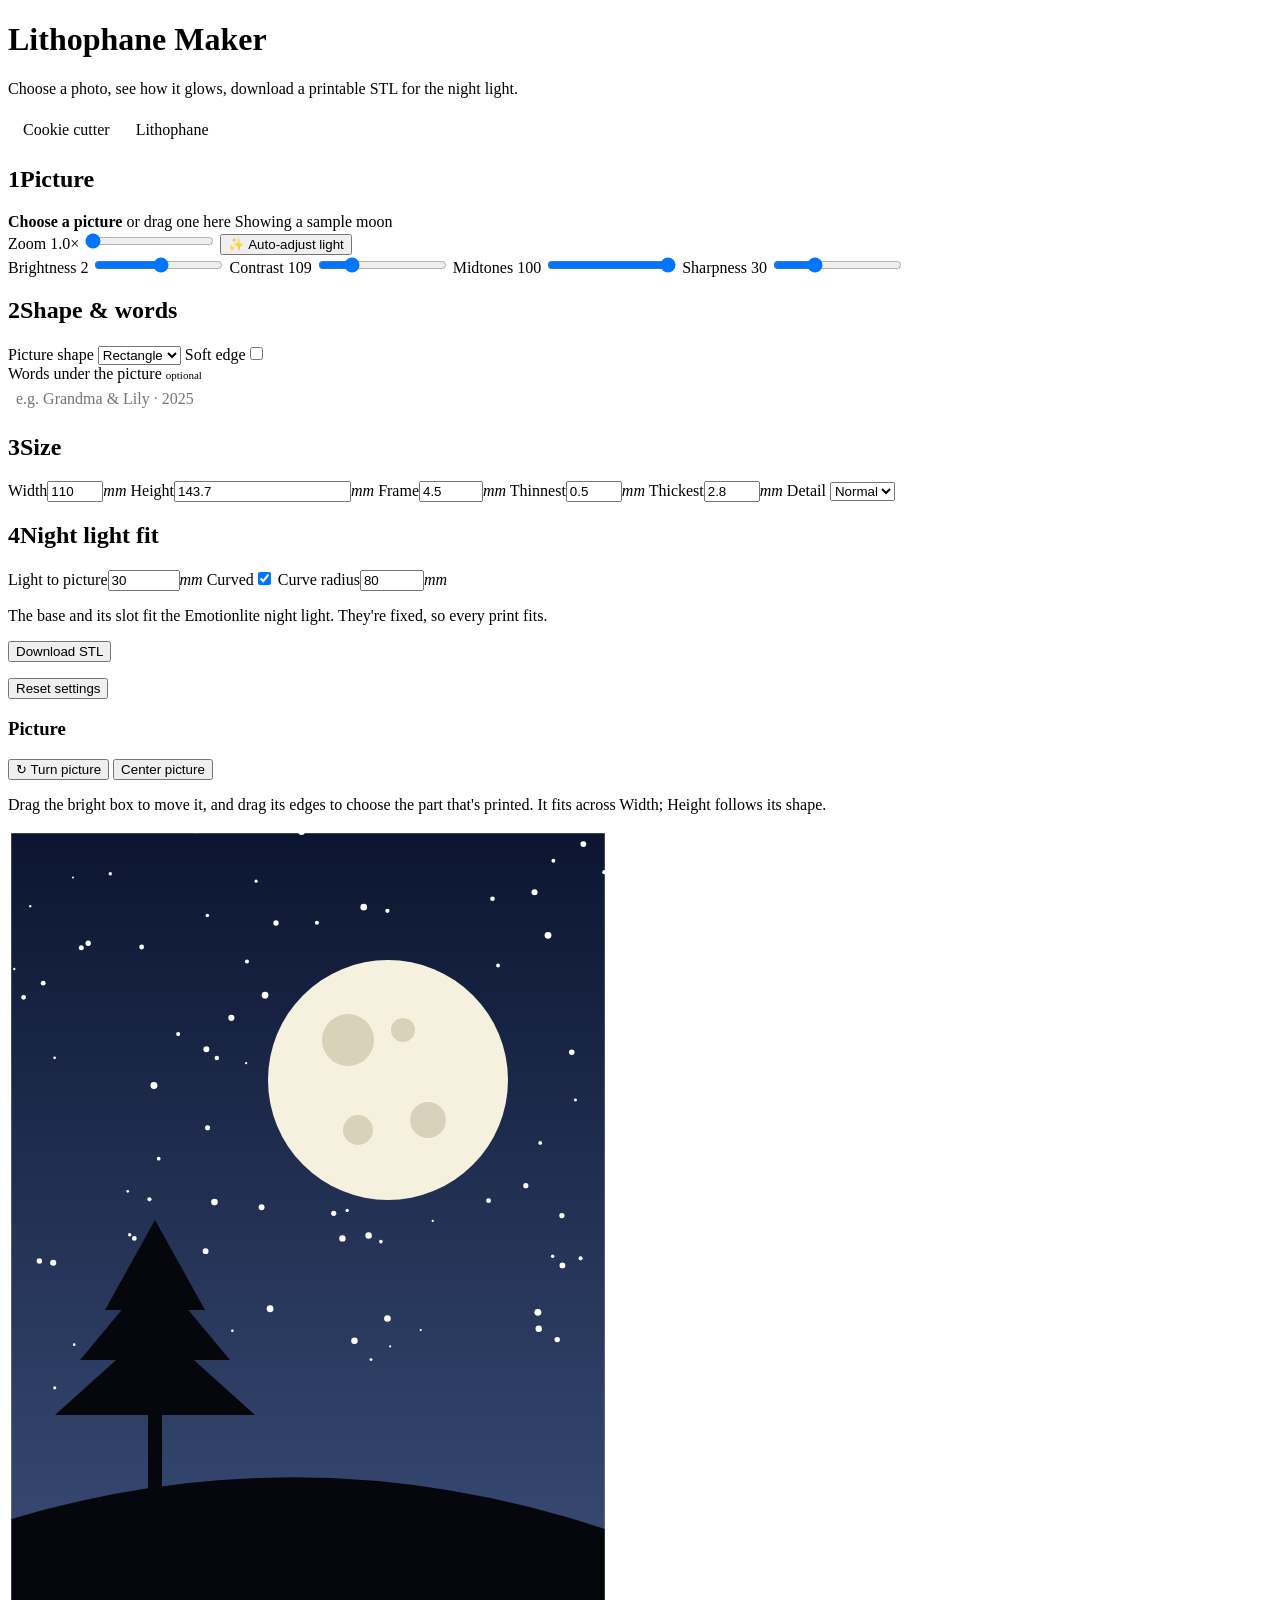
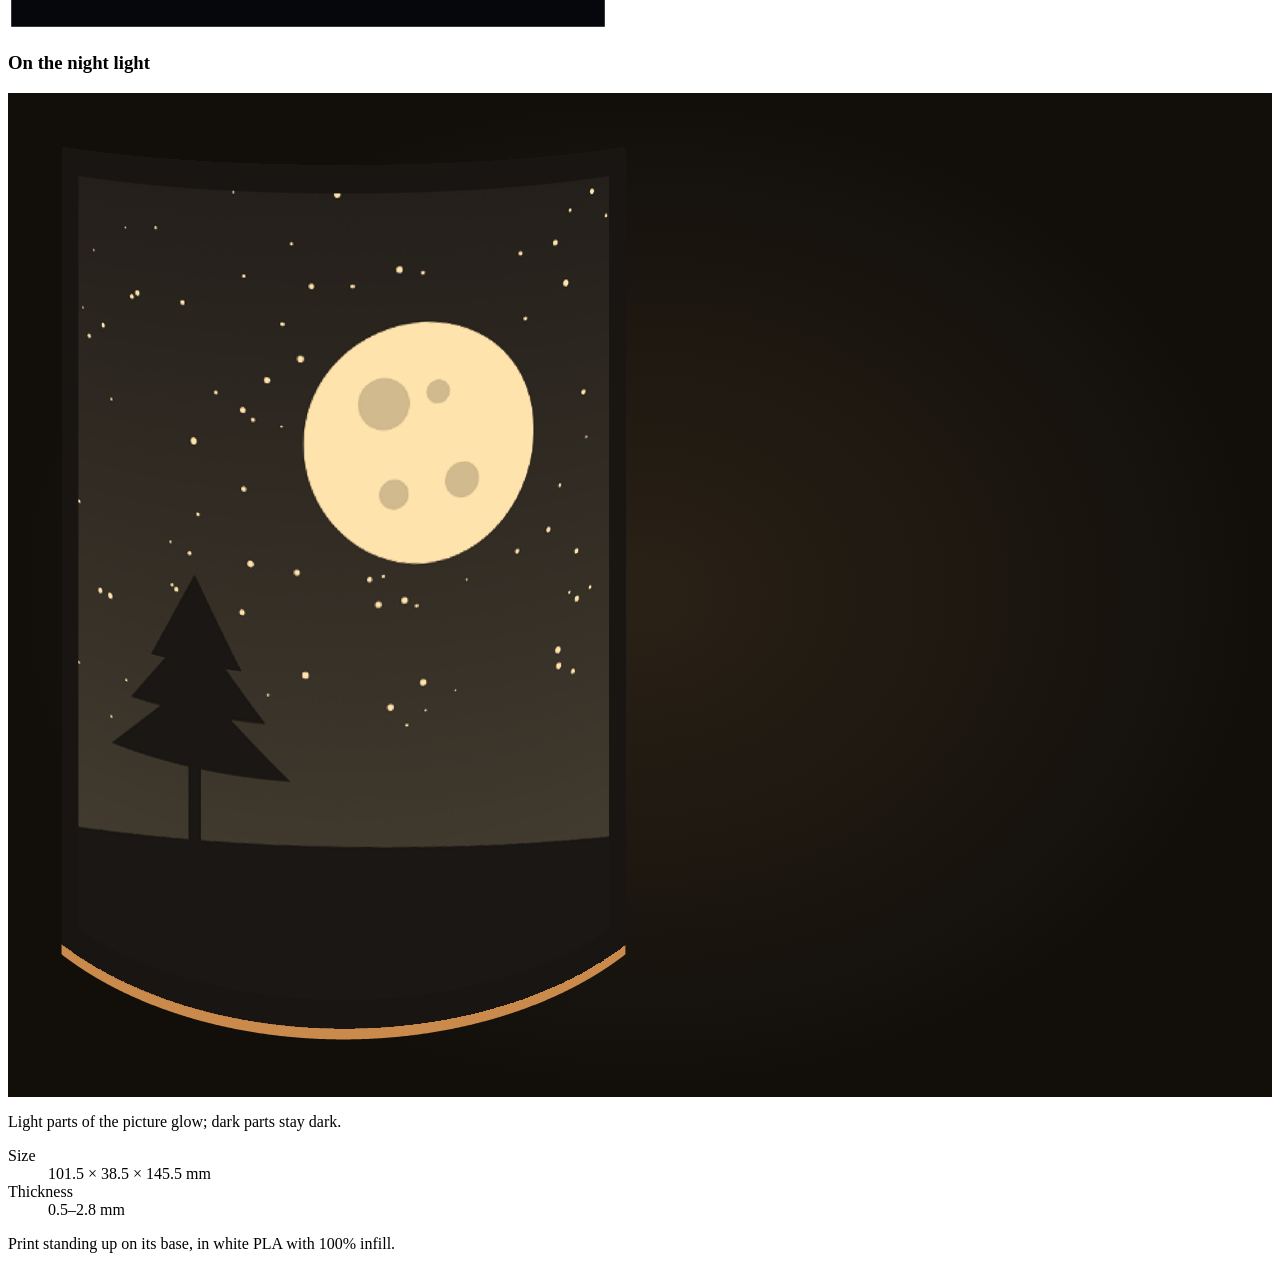
==== commit 4913b899: "Lithophane: whole photo across Width, one-solid base, clearer fit messages Co-Authored-By: Claude Op" ====
--- a/Lithophane Maker.html
+++ b/Lithophane Maker.html
@@ -70,8 +70,8 @@
     <section class="step" id="sizeControls">
       <h2><span class="num">3</span>Size</h2>
       <div class="grid3">
-        <label class="field" for="width"><span>Width</span><span class="unit"><input type="number" id="width" value="136" min="20" max="250" step="1"><i>mm</i></span></label>
-        <label class="field" for="height"><span>Height</span><span class="unit"><input type="number" id="height" value="85" min="20" max="250" step="1"><i>mm</i></span></label>
+        <label class="field" for="width"><span>Width</span><span class="unit"><input type="number" id="width" value="110" min="20" max="250" step="1"><i>mm</i></span></label>
+        <label class="field" for="height" title="Set by the shape of the part of the photo you choose, so all of it fits across Width"><span>Height</span><span class="unit"><input type="number" id="height" value="85" readonly tabindex="-1" data-forget><i>mm</i></span></label>
         <label class="field" for="frame"><span>Frame</span><span class="unit"><input type="number" id="frame" value="4.5" min="0" max="20" step="0.5"><i>mm</i></span></label>
         <label class="field" for="minT" title="Thickness of the brightest parts of the picture"><span>Thinnest</span><span class="unit"><input type="number" id="minT" value="0.5" min="0.3" max="3" step="0.1"><i>mm</i></span></label>
         <label class="field" for="maxT" title="Thickness of the darkest parts of the picture, and of the frame"><span>Thickest</span><span class="unit"><input type="number" id="maxT" value="2.8" min="1" max="8" step="0.1"><i>mm</i></span></label>
@@ -105,7 +105,7 @@
         <button class="ghost small" id="turn" type="button" title="Turn the picture a quarter turn clockwise">↻ Turn picture</button>
         <button class="ghost small" id="center" type="button" title="Put the box back in the middle of the picture">Center picture</button>
       </div>
-      <p class="hint full">Drag the bright box to choose the part that's printed, or drag its edges to change Width and Height. Scroll to zoom in or out.</p>
+      <p class="hint full">Drag the bright box to move it, and drag its edges to choose the part that's printed. It fits across Width; Height follows its shape.</p>
     </header>
     <div class="canvas-box checker drag"><canvas id="photo"></canvas></div>
   </section>
--- a/lithophane.css
+++ b/lithophane.css
@@ -18,6 +18,8 @@
   background: var(--field); color: var(--ink); font: 500 13px var(--font-body);
 }
 .field small { font-size: 11px; }
+/* Height is worked out from the picture, not typed */
+input[readonly] { color: var(--muted); cursor: default; }
 
 .drag canvas { cursor: grab; touch-action: none; } /* touch-action: dragging moves the picture instead of scrolling */
 .drag canvas.dragging { cursor: grabbing; }
